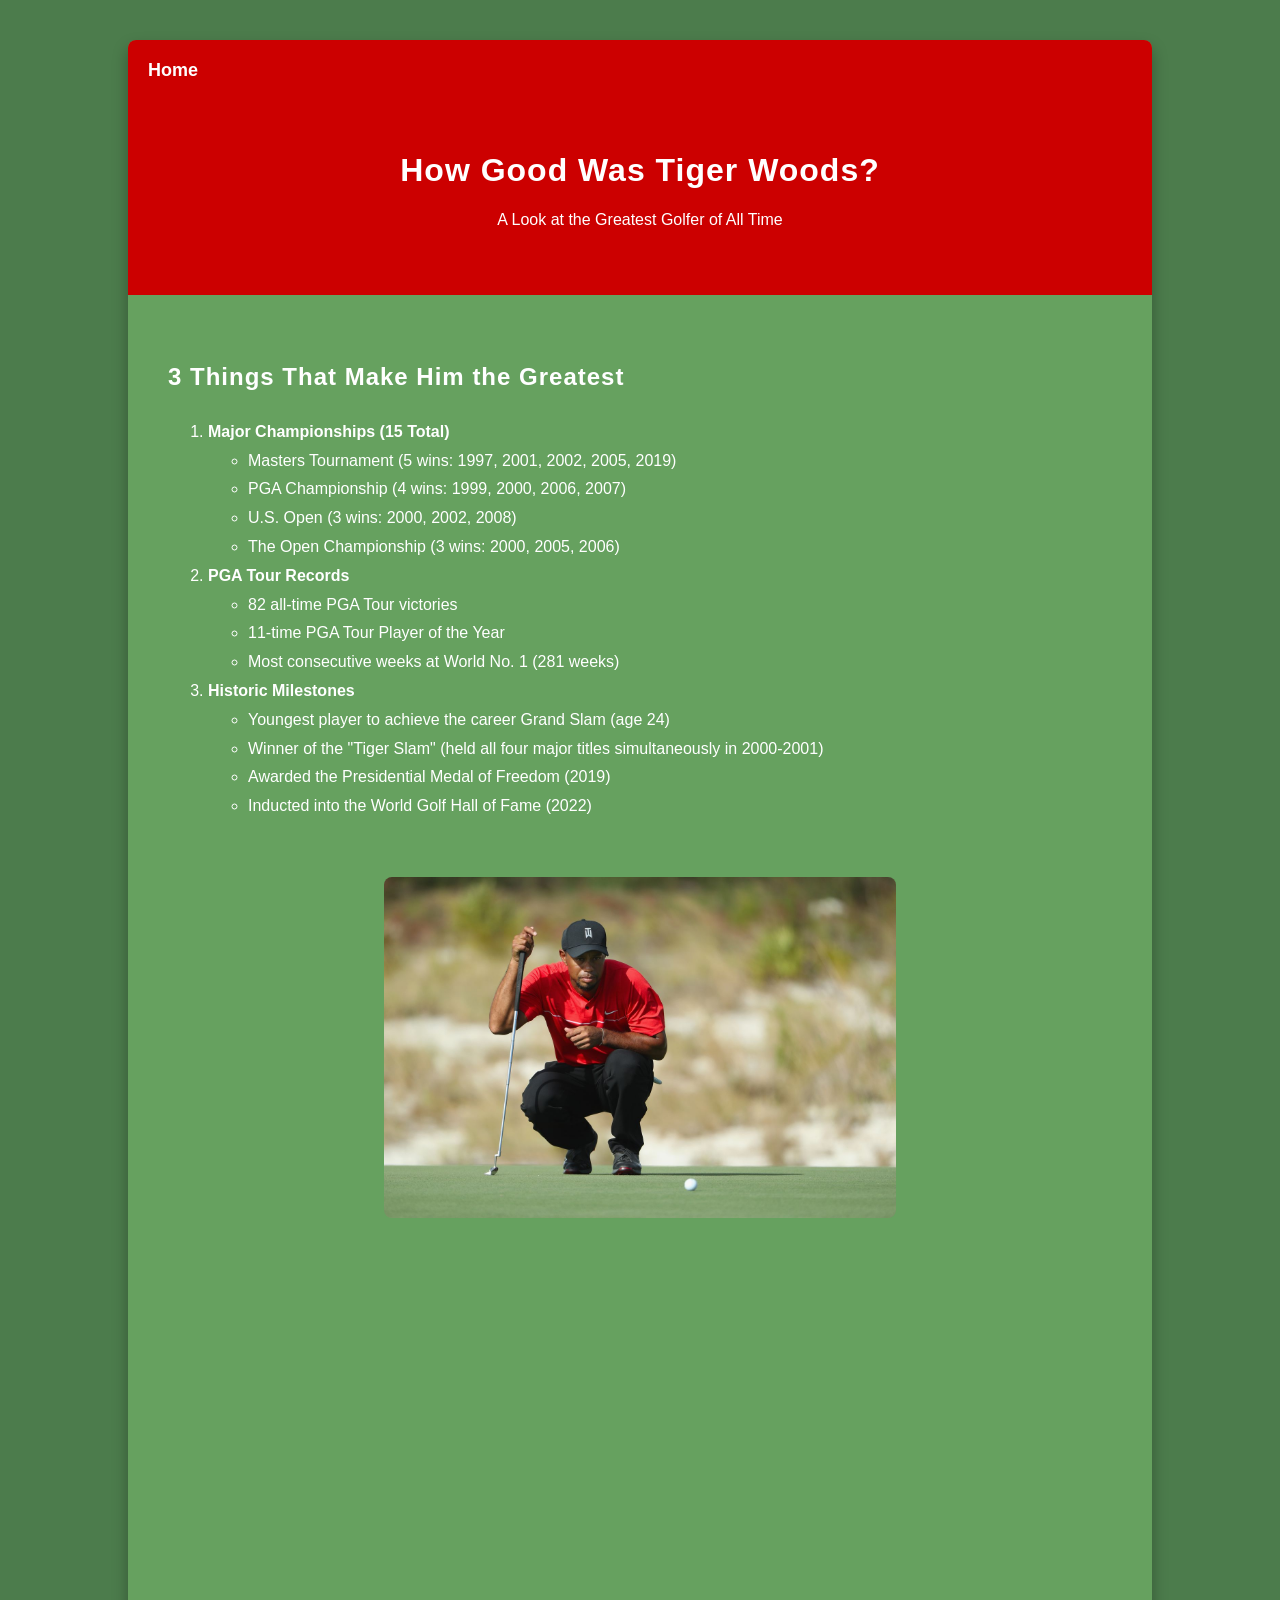
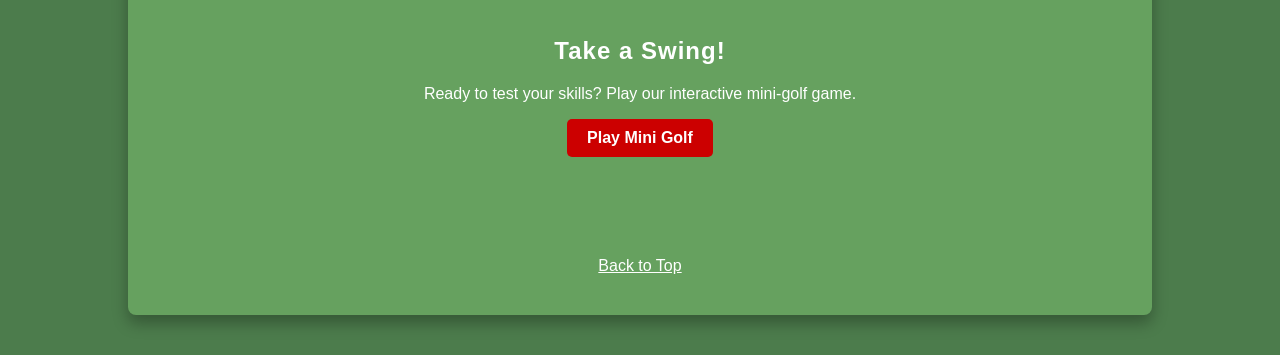
==== fromScratch.html @ 5d7eb80a "Add files via upload" ====
<!DOCTYPE html>
<html lang="en">
<head>
    <meta charset="UTF-8">
    <meta name="viewport" content="width=device-width, initial-scale=1.0">
    <title>Tiger Woods Accomplishments</title>
    <link rel="stylesheet" href="css/mystyles.css">
</head>
<body>

  <div id="top" class="site-container">
    
    <div style="background-color: #cc0000; padding: 20px 20px 0 20px;">
      <a href="index.html" style="color: white; font-size: 18px; font-weight: bold; font-family: 'Helvetica Neue', Arial, sans-serif; text-decoration: none;">Home</a>
    </div>
    
    <div class="tiger-header">
      <h1>How Good Was Tiger Woods?</h1>
      <p>A Look at the Greatest Golfer of All Time</p>
    </div>

    <div class="career-content">
      <h2>3 Things That Make Him the Greatest</h2>
      
      <ol>
        <li><strong>Major Championships (15 Total)</strong>
          <ul>
            <li>Masters Tournament (5 wins: 1997, 2001, 2002, 2005, 2019)</li>
            <li>PGA Championship (4 wins: 1999, 2000, 2006, 2007)</li>
            <li>U.S. Open (3 wins: 2000, 2002, 2008)</li>
            <li>The Open Championship (3 wins: 2000, 2005, 2006)</li>
          </ul>
        </li>
        <li><strong>PGA Tour Records</strong>
          <ul>
            <li>82 all-time PGA Tour victories</li>
            <li>11-time PGA Tour Player of the Year</li>
            <li>Most consecutive weeks at World No. 1 (281 weeks)</li>
          </ul>
        </li>
        <li><strong>Historic Milestones</strong>
          <ul>
            <li>Youngest player to achieve the career Grand Slam (age 24)</li>
            <li>Winner of the "Tiger Slam" (held all four major titles simultaneously in 2000-2001)</li>
            <li>Awarded the Presidential Medal of Freedom (2019)</li>
            <li>Inducted into the World Golf Hall of Fame (2022)</li>
          </ul>
        </li>
      </ol>
    </div>

    <img src="tiger.jpg" alt="Tiger Woods stares down putt." class="centered-image">

    <div style="text-align: center; margin-top: 40px;">
        <iframe width="560" height="315" src="https://www.youtube.com/embed/iFfCpvT_MV8?si=rF2Fo7h3HWNJ8KCa" title="YouTube video player" frameborder="0" allow="accelerometer; autoplay; clipboard-write; encrypted-media; gyroscope; picture-in-picture; web-share" referrerpolicy="strict-origin-when-cross-origin" allowfullscreen></iframe>
    </div>

    <div style="text-align: center; padding: 40px;">
      <h2>Take a Swing!</h2>
      <p>Ready to test your skills? Play our interactive mini-golf game.</p>
      <a href="minigolf.html" style="display: inline-block; background-color: #cc0000; color: white; padding: 10px 20px; text-decoration: none; border-radius: 5px; font-weight: bold; font-family: 'Helvetica Neue', Arial, sans-serif;">Play Mini Golf</a>
    </div>

    <div style="text-align: center; margin-top: 20px; margin-bottom: 40px; overflow: hidden; border-radius: 8px;">
        <div class='tableauPlaceholder' id='viz1776725668719' style='position: relative; margin: 0 auto;'><noscript><a href='#'><img alt='Tiger Woods 82 Wins ' src='https:&#47;&#47;public.tableau.com&#47;static&#47;images&#47;Ti&#47;TigerWoods82Wins&#47;TigerWoods82Wins&#47;1_rss.png' style='border: none' /></a></noscript><object class='tableauViz' style='display:none;'><param name='host_url' value='https%3A%2F%2Fpublic.tableau.com%2F' /> <param name='embed_code_version' value='3' /> <param name='site_root' value='' /><param name='name' value='TigerWoods82Wins&#47;TigerWoods82Wins' /><param name='tabs' value='no' /><param name='toolbar' value='yes' /><param name='static_image' value='https:&#47;&#47;public.tableau.com&#47;static&#47;images&#47;Ti&#47;TigerWoods82Wins&#47;TigerWoods82Wins&#47;1.png' /> <param name='animate_transition' value='yes' /><param name='display_static_image' value='yes' /><param name='display_spinner' value='yes' /><param name='display_overlay' value='yes' /><param name='display_count' value='yes' /><param name='language' value='en-US' /></object></div>
        <script type='text/javascript'>
            var divElement = document.getElementById('viz1776725668719');
            var vizElement = divElement.getElementsByTagName('object')[0];
            if ( divElement.offsetWidth > 800 ) { vizElement.style.width='100%';vizElement.style.height='852px';} else if ( divElement.offsetWidth > 500 ) { vizElement.style.width='100%';vizElement.style.height='852px';} else { vizElement.style.width='100%';vizElement.style.height='727px';}
            var scriptElement = document.createElement('script');
            scriptElement.src = 'https://public.tableau.com/javascripts/api/viz_v1.js';
            vizElement.parentNode.insertBefore(scriptElement, vizElement);
        </script>
    </div>

    <div style="text-align: center; margin-bottom: 40px;">
      <a href="#top" style="color: #ffffff; text-decoration: underline; font-family: 'Helvetica Neue', Arial, sans-serif;">Back to Top</a>
    </div>

  </div> </body>
</html>
---- css/mystyles.css ----
body {
    font-family: 'Helvetica Neue', Arial, sans-serif;
    background-color: #4c7c4c;
    color: #ffffff;
    margin: 0;
    padding: 0;
}

/* ADD THIS BACK IN! */
.site-container {
    width: 80%;
    max-width: 1200px;
    margin: 40px auto; 
    background-color: #66a15f;
    box-shadow: 0 8px 16px rgba(0,0,0,0.3);
    border-radius: 8px;
    overflow: hidden;
}

.tiger-header {
    background-color: #cc0000;
    color: #ffffff;
    padding: 50px 20px;
    text-align: center;
}

.career-content {
    padding: 40px;
    line-height: 1.8;
}

.stats-box {
    color: #ffffff;
    padding: 25px;
    margin: 20px 40px 40px 40px;
    border-radius: 5px;
    font-family: 'Georgia', serif; 
}

h1, h2, h3 {
    font-family: 'Arial Black', sans-serif;
    letter-spacing: 1px;
}

h2 {
    color: #ffffff;
}

.centered-image {
    display: block;
    margin: 0 auto;
    max-width: 50%; 
    border-radius: 8px; 
}
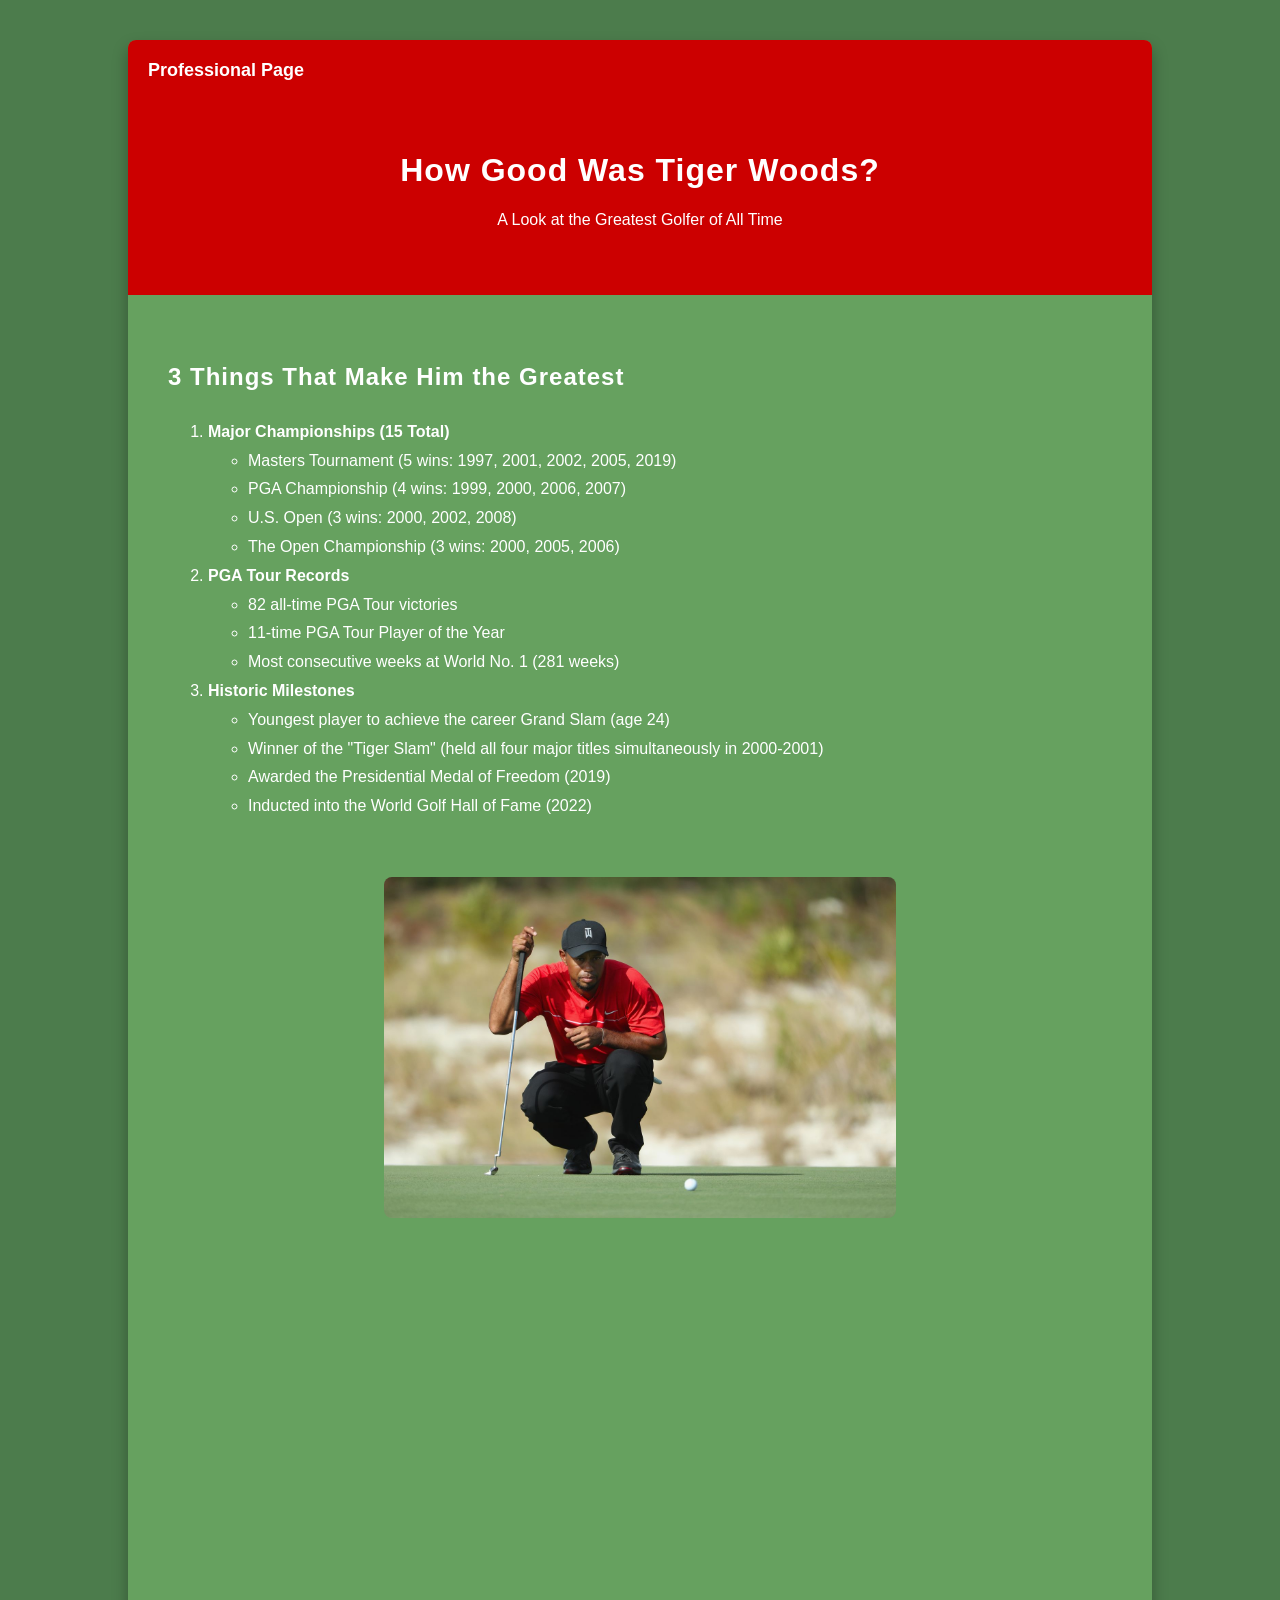
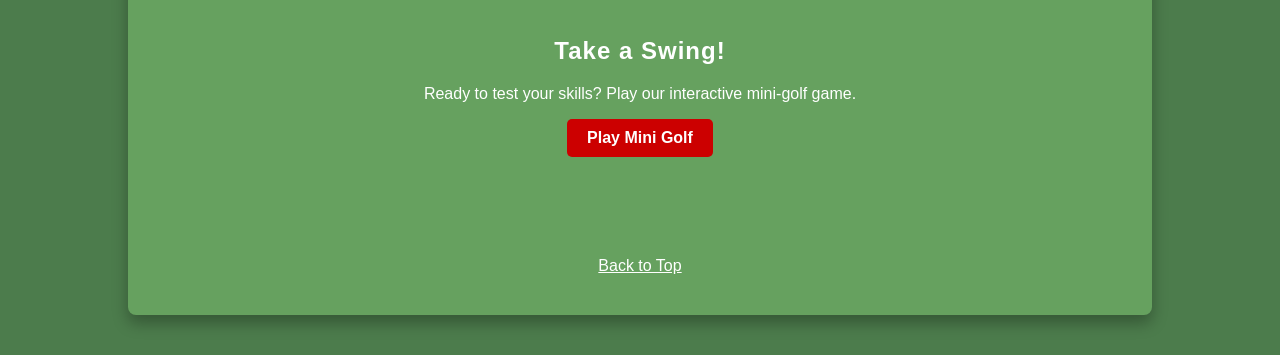
==== commit 5a2ac8d6: "Add files via upload" ====
--- a/fromScratch.html
+++ b/fromScratch.html
@@ -11,7 +11,7 @@
   <div id="top" class="site-container">
     
     <div style="background-color: #cc0000; padding: 20px 20px 0 20px;">
-      <a href="index.html" style="color: white; font-size: 18px; font-weight: bold; font-family: 'Helvetica Neue', Arial, sans-serif; text-decoration: none;">Home</a>
+      <a href="index.html" style="color: white; font-size: 18px; font-weight: bold; font-family: 'Helvetica Neue', Arial, sans-serif; text-decoration: none;">Professional Page</a>
     </div>
     
     <div class="tiger-header">
